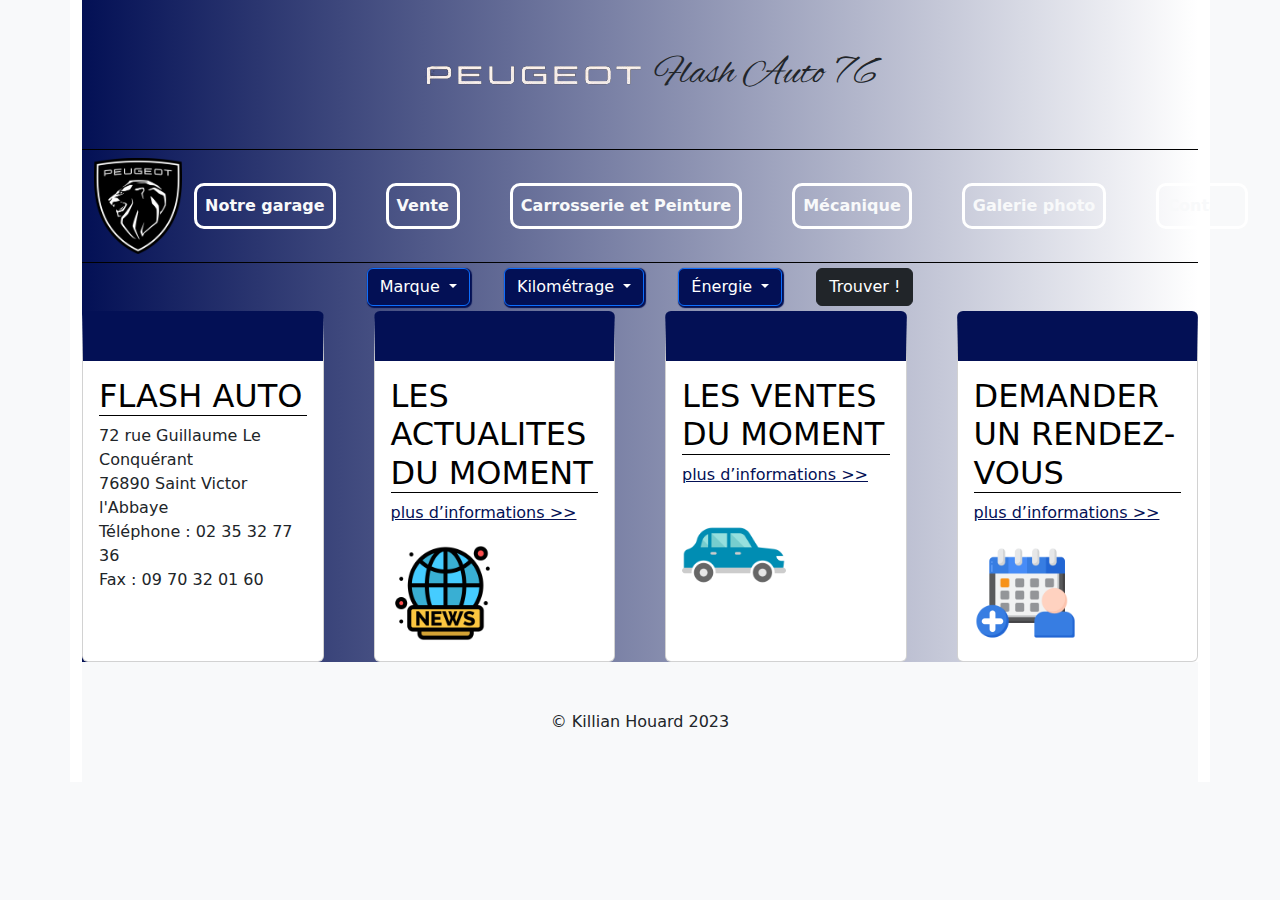
==== site garage/carrosserieetpeinture/carrosserieetpeinture.html @ fbbb493b "Add files via upload" ====
<!DOCTYPE html>
<html lang="fr" class="bg-light">

<head>
  <!-- En-tête de la page -->
  <meta charset="utf-8" /> <!-- Cette balise indique l'encodage utilisé dans votre fichier .html ici utf-8 -->
  <title>Flash Auto 76</title> <!-- Ce titre s'affiche dans l'onglet du navigateur -->

  <!-- Latest compiled and minified CSS -->
  <link href="https://cdn.jsdelivr.net/npm/bootstrap@5.2.3/dist/css/bootstrap.min.css" rel="stylesheet">
  <link href="../style.css" rel="stylesheet">

</head>

<body class="container">
  <header class="text-center gradient">

    <img src="../images/texte-peugeot.png" alt="Peugeot">
    <h1 class="FlAuto"> Flash Auto 76</h1>
  </header>

  <!-- MENU PRINCIPAL -->

  <div id="principal-menu">
    <nav class="navbar  navbar-expand-lg navbar-light">
      <div class="container">
        <a class="logo" href="../index.html">
          <img class="logo" src="../images/logo.png" alt="Logo" class="img-fluid">
        </a>
        <button class="navbar-toggler" type="button" data-bs-toggle="collapse" data-bs-target="#navbarSupportedContent"
          aria-controls="navbarSupportedContent" aria-expanded="false" aria-label="Toggle navigation">
          <span class="navbar-toggler-icon"></span>
        </button>
        <div class="collapse navbar-collapse" id="navbarSupportedContent">
          <ul class="navbar-nav me-auto mb-2 mb-lg-0  flex-nowrap">
            <li class="nav-item nav-item-1">
              <a class="nav-link text-light bold" href="../notregarage/notregarage.html">Notre garage</a>
            </li>
            <li class="nav-item nav-item-2">
              <a class="nav-link text-light bold" href="../vente/vente.html">Vente</a>
            </li>
            <li class="nav-item nav-item-3">
              <a class="nav-link text-light  bold" href="carrosserieetpeinture.html">Carrosserie et Peinture</a>
            </li>
            <li class="nav-item nav-item-4">
              <a class="nav-link text-light bold" href="../mecanique/mecanique.html">Mécanique</a>
            </li>
            <li class="nav-item nav-item-5">
              <a class="nav-link text-light bold" href="../galeriephoto/galeriephoto.html">Galerie photo</a>
            </li>
            <li class="nav-item nav-item-6">
              <a class="nav-link text-light bold" href="../contact/contact.html">Contact</a>
            </li>
          </ul>
          <a href="https://rendezvousenligne.peugeot.fr/rdv-intervention.aspx?idpdv=0000024561&rrdi=768900D&acteurvn=768900D01&name=FLASH+AUTO&address=72+RUE+GUILLAUME+LE+CONQUERANT|76890|ST+VICTOR+L%27ABBAYE&phone=0235327736&urlcontact=http%3a%2f%2fagents.peugeot.fr%2f&urlhome=http%3a%2f%2fagents.peugeot.fr%2fst-victor-l-abbaye&style=&lang=fr-FR&Dealer=768900D01&DealerL=FLASH+AUTO&id=768900D#_ga=1.255135880.149295394.1458896356"
            class="btn btn-dark me-2 nowrap" type="button">Prendre un rendez-vous</a>
        </div>
      </div>
    </nav>
    <form class="d-flex search-form">
      <div class="dropdown me-4">
        <button class="btn btn-primary dropdown-toggle" type="button" id="dropdownMarque" data-bs-toggle="dropdown"
          aria-expanded="false">
          Marque
        </button>
        <ul class="dropdown-menu" aria-labelledby="dropdownMarque">
          <li><a class="dropdown-item" href="#">Renault</a></li>
          <li><a class="dropdown-item" href="#">Peugeot</a></li>
          <li><a class="dropdown-item" href="#">Citroën</a></li>
        </ul>
      </div>
      <div class="dropdown me-4">
        <button class="btn btn-primary dropdown-toggle" type="button" id="dropdownKilometrage" data-bs-toggle="dropdown"
          aria-expanded="false">
          Kilométrage
        </button>
        <ul class="dropdown-menu me-4" aria-labelledby="dropdownKilometrage">
          <li><a class="dropdown-item" href="#">Moins de 10 000 km</a></li>
          <li><a class="dropdown-item" href="#">10 000 - 20 000 km</a></li>
          <li><a class="dropdown-item" href="#">Plus de 20 000 km</a></li>
        </ul>
      </div>
      <div class="dropdown me-4">
        <button class="btn btn-primary dropdown-toggle" type="button" id="dropdownEnergie" data-bs-toggle="dropdown"
          aria-expanded="false">
          Énergie
        </button>
        <ul class="dropdown-menu" aria-labelledby="dropdownEnergie">
          <li><a class="dropdown-item" href="#">Essence</a></li>
          <li><a class="dropdown-item" href="#">Diesel</a></li>
          <li><a class="dropdown-item" href="#">Électrique</a></li>
        </ul>
      </div>
      <button class="btn btn-dark" type="submit">Trouver !</button>
    </form>
  </div>




    <div class="card-row cardInfo">
      <div class="card cardInfo-1">
        <div class="card-body">
          <h2 class="card-title">FLASH AUTO</h2>
          <p class="card-text">
            72 rue Guillaume Le Conquérant <br>
            76890 Saint Victor l'Abbaye <br>
            Téléphone : 02 35 32 77 36 <br>
            Fax : 09 70 32 01 60 <br>
          </p>

        </div>
      </div>
      <a href="#" class="cardLink">
        <div class="card cardInfo-2">
          <div class="card-body">
            <h2 class="card-title">LES ACTUALITES DU MOMENT</h2>
            <p class="card-text">
              <a href="#" class="plusdinfo"> plus d’informations >></a>
            </p>
            <img src="../images/actu.png" alt="actu" class="card-img-bottom">

          </div>
        </div>
      </a>

      <div class="card cardInfo-3">
        <div class="card-body">
          <h2 class="card-title">LES VENTES DU MOMENT</h2>
          <p class="card-text">
            <a href="#" class="plusdinfo"> plus d’informations >></a>
          </p>
          <img src="../images/voiture.png" alt="vente" class="card-img-bottom">

        </div>
      </div>

      <div class="card cardInfo-4">
        <div class="card-body">
          <h2 class="card-title">DEMANDER UN RENDEZ-VOUS</h2>
          <p class="card-text">
            <a href="#" class="plusdinfo"> plus d’informations >></a>
          </p>
          <img src="../images/rdv.png" alt="rdv" class="card-img-bottom">

        </div>
      </div>







    </div>






</body>

</html>


























<!-- Pied de page  -->
<footer style="padding-bottom : 100px" class="bg-light text-center p-5">&copy; Killian Houard 2023
</footer>


<!-- Latest compiled JavaScript -->
<script src="https://code.jquery.com/jquery-3.2.1.slim.min.js"></script>
<script src="https://cdn.jsdelivr.net/npm/popper.js@1.12.9/dist/umd/popper.min.js"></script>
<script src="https://cdn.jsdelivr.net/npm/bootstrap@5.2.3/dist/js/bootstrap.bundle.min.js"></script>
</body>

</html>
---- site garage/style.css ----
.gradient {
    background: linear-gradient(to right, #031055, #ffffff);
}

header {
    height: 150px;
    display: flex;
    align-items: center;
    justify-content: center;
    border-bottom: solid black 1px;
}

@font-face {
    font-family: 'AlexBrush';
    src: url('font/AlexBrush-Regular.ttf') format('truetype');
}

.FlAuto {
    font-family: 'AlexBrush', sans-serif;
    margin-top : 7px;
}


.image-container {
    text-align: center;
    margin-bottom: -5px;
}



.navbar.navbar-expand-lg {
    background: linear-gradient(to right, #031055, #ffffff);

}


.nav-item {
    border: 3px solid rgb(255, 255, 255);
    border-radius: 10px;
    margin-right: 50px;
    color : white;
    font-weight: bold;

}




.navbar-nav .nav-link {
    white-space: nowrap;

}

.nowrap {
    white-space: nowrap;
}

.principal-menu {
    background: linear-gradient(to right, #031055, #ffffff);
    height: 100%;
}



.nav-item .nav-item-1 {
    margin-left: 50px;
    color: white;
}

.nav-item .nav-item-2 {
    margin-left: 10px;
    color: white;
}
.nav-item .nav-item-3 {
    margin-left: 10px;
    color: white;
}
.nav-item .nav-item-4 {
    margin-left: 10px;
    color: white;
}
.nav-item .nav-item-5 {
    margin-left: 10px;
    color: white;
}
.nav-item .nav-item-6 {
    margin-left: 10px;
    margin-right: 50px;
    color: white;
}




.search-form {
    display: flex;
    justify-content: center;
    align-items: center;
    background: linear-gradient(to right, #031055, #ffffff);
    border-top: solid black 1px;

}

.btn {
    margin: 5px;
}

.card-row {
    display: flex;
    background: linear-gradient(to right, #031055, #ffffff);
}

.card {
    flex: 1;
    margin-right: 50px;
    /* Espacement entre les cartes */
}

.card:last-child {
    margin-right: 0;
    /* Supprimer la marge à droite de la dernière carte */
}

.logo{
    margin-right : 50px;
    position : flex;
    width: 175%;
}

.titleContent{
    border-bottom: solid 1px black;
}

b{
    color:#031055;
}

.card.cardHoraire{
    width : 25%;
    border-bottom : #031055 solid 3px;
    border-left   : #031055 solid 3px;
    border-right  : rgb(143, 143, 143) solid 1px;
    border-top    : rgb(143, 143, 143) solid 1px;
}

.card.cardAnnonces{
    border : 1px solid black;
}

.activites{
    border: solid 1px rgb(201, 201, 201);
}

.assurances{
    border: solid 1px rgb(201, 201, 201);
}

.btn.dropdown-toggle{
    background-color: #031055;
    box-shadow : 1px 1px 1px 1px #031055;
}

.card-row.cardInfo{
    display: flex;
}

.card-title{
    border-bottom : 1px solid black;
}

.cardInfo-1{
    border-top : 50px solid #031055;
}

.cardInfo-2{
    border-top : 50px solid #031055;
}

.cardInfo-3{
    border-top : 50px solid #031055;
}

.cardInfo-4{
    border-top : 50px solid #031055;
    margin-left: 0;
}

.card-img-bottom{
    width : 50%;
}

.cardLink{
    text-decoration: none;
}

.card-title{
    text-decoration : none;
    color : black;
}
.plusdinfo{
    color : #031055;
}
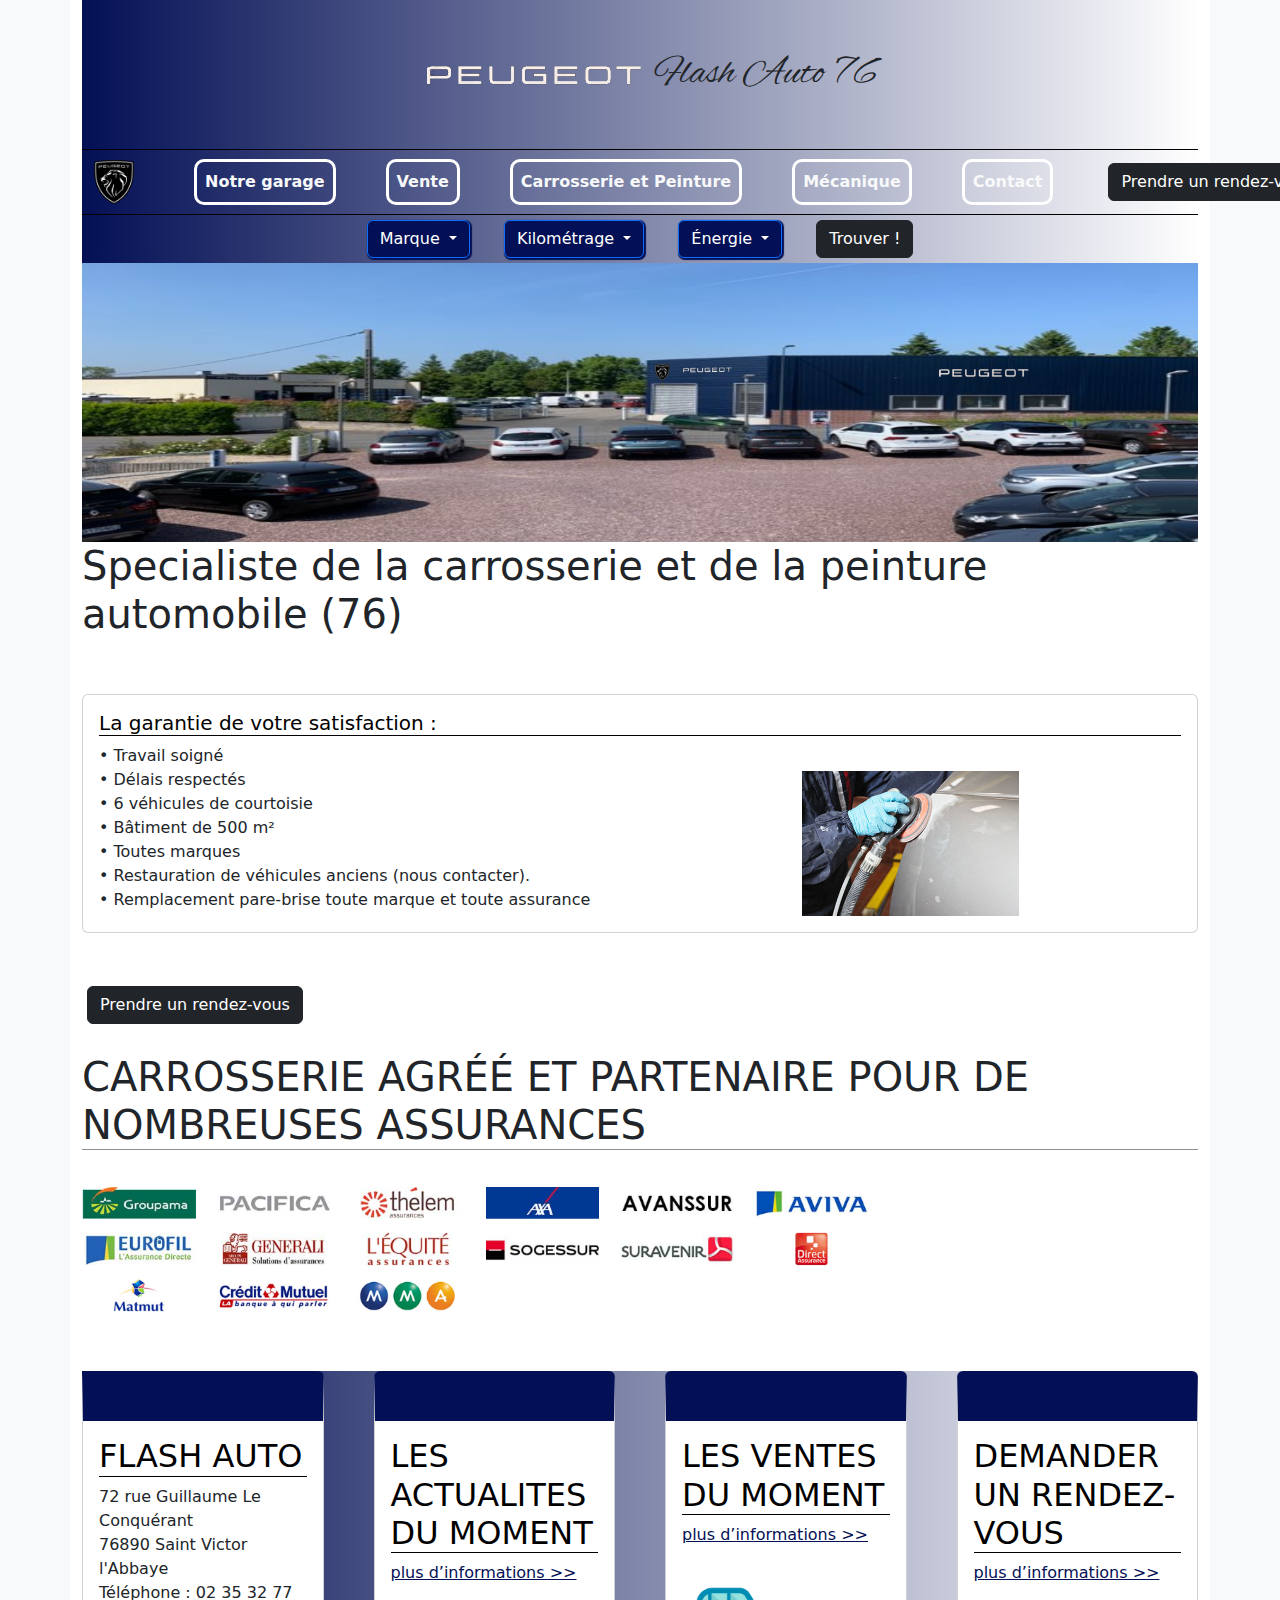
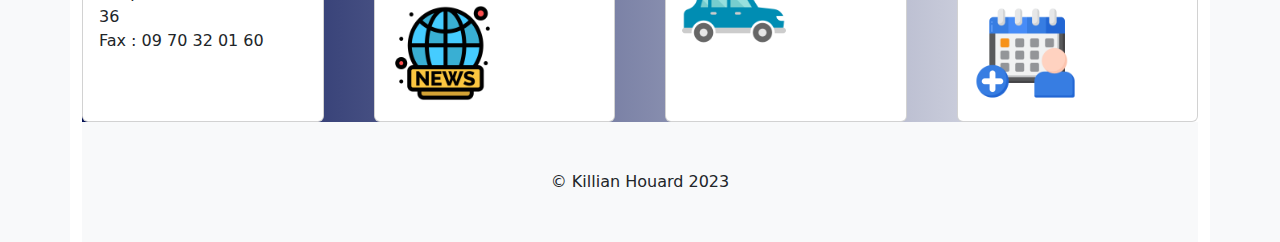
==== commit dfd66574: "Add files via upload" ====
--- a/site garage/carrosserieetpeinture/carrosserieetpeinture.html
+++ b/site garage/carrosserieetpeinture/carrosserieetpeinture.html
@@ -21,138 +21,174 @@
 
   <!-- MENU PRINCIPAL -->
 
-  <div id="principal-menu">
-    <nav class="navbar  navbar-expand-lg navbar-light">
-      <div class="container">
-        <a class="logo" href="../index.html">
-          <img class="logo" src="../images/logo.png" alt="Logo" class="img-fluid">
-        </a>
-        <button class="navbar-toggler" type="button" data-bs-toggle="collapse" data-bs-target="#navbarSupportedContent"
-          aria-controls="navbarSupportedContent" aria-expanded="false" aria-label="Toggle navigation">
-          <span class="navbar-toggler-icon"></span>
-        </button>
-        <div class="collapse navbar-collapse" id="navbarSupportedContent">
-          <ul class="navbar-nav me-auto mb-2 mb-lg-0  flex-nowrap">
-            <li class="nav-item nav-item-1">
-              <a class="nav-link text-light bold" href="../notregarage/notregarage.html">Notre garage</a>
-            </li>
-            <li class="nav-item nav-item-2">
-              <a class="nav-link text-light bold" href="../vente/vente.html">Vente</a>
-            </li>
-            <li class="nav-item nav-item-3">
-              <a class="nav-link text-light  bold" href="carrosserieetpeinture.html">Carrosserie et Peinture</a>
-            </li>
-            <li class="nav-item nav-item-4">
-              <a class="nav-link text-light bold" href="../mecanique/mecanique.html">Mécanique</a>
-            </li>
-            <li class="nav-item nav-item-5">
-              <a class="nav-link text-light bold" href="../galeriephoto/galeriephoto.html">Galerie photo</a>
-            </li>
-            <li class="nav-item nav-item-6">
-              <a class="nav-link text-light bold" href="../contact/contact.html">Contact</a>
-            </li>
-          </ul>
-          <a href="https://rendezvousenligne.peugeot.fr/rdv-intervention.aspx?idpdv=0000024561&rrdi=768900D&acteurvn=768900D01&name=FLASH+AUTO&address=72+RUE+GUILLAUME+LE+CONQUERANT|76890|ST+VICTOR+L%27ABBAYE&phone=0235327736&urlcontact=http%3a%2f%2fagents.peugeot.fr%2f&urlhome=http%3a%2f%2fagents.peugeot.fr%2fst-victor-l-abbaye&style=&lang=fr-FR&Dealer=768900D01&DealerL=FLASH+AUTO&id=768900D#_ga=1.255135880.149295394.1458896356"
-            class="btn btn-dark me-2 nowrap" type="button">Prendre un rendez-vous</a>
-        </div>
-      </div>
-    </nav>
-    <form class="d-flex search-form">
-      <div class="dropdown me-4">
-        <button class="btn btn-primary dropdown-toggle" type="button" id="dropdownMarque" data-bs-toggle="dropdown"
-          aria-expanded="false">
-          Marque
-        </button>
-        <ul class="dropdown-menu" aria-labelledby="dropdownMarque">
-          <li><a class="dropdown-item" href="#">Renault</a></li>
-          <li><a class="dropdown-item" href="#">Peugeot</a></li>
-          <li><a class="dropdown-item" href="#">Citroën</a></li>
+ <!-- MENU PRINCIPAL -->
+
+ <div id="principal-menu">
+  <nav class="navbar  navbar-expand-lg navbar-light"> 
+    <div class="container">
+      <a class="logo" href="../index.html">
+        <img class="logo" src="../images/logo.png" alt="Logo" class="img-fluid">
+      </a>
+      <button class="navbar-toggler" type="button" data-bs-toggle="collapse" data-bs-target="#navbarSupportedContent"
+        aria-controls="navbarSupportedContent" aria-expanded="false" aria-label="Toggle navigation">
+        <span class="navbar-toggler-icon"></span>
+      </button>
+      <div class="collapse navbar-collapse" id="navbarSupportedContent">
+        <ul class="navbar-nav  flex-nowrap"> 
+          <li class="nav-item nav-item-1">
+            <a class="nav-link text-light bold" href="../notregarage/notregarage.html">Notre garage</a>
+          </li>
+          <li class="nav-item nav-item-2">
+            <a class="nav-link text-light bold" href="../vente/vente.html">Vente</a>
+          </li>
+          <li class="nav-item nav-item-3">
+            <a class="nav-link text-light  bold"
+              href="carrosserieetpeinture.html">Carrosserie et Peinture</a>
+          </li>
+          <li class="nav-item nav-item-4">
+            <a class="nav-link text-light bold" href="../mecanique/mecanique.html">Mécanique</a>
+          </li>
+
+          <li class="nav-item nav-item-6">
+            <a class="nav-link text-light bold" href="../contact/contact.html">Contact</a>
+          </li>
         </ul>
-      </div>
-      <div class="dropdown me-4">
-        <button class="btn btn-primary dropdown-toggle" type="button" id="dropdownKilometrage" data-bs-toggle="dropdown"
-          aria-expanded="false">
-          Kilométrage
-        </button>
-        <ul class="dropdown-menu me-4" aria-labelledby="dropdownKilometrage">
-          <li><a class="dropdown-item" href="#">Moins de 10 000 km</a></li>
-          <li><a class="dropdown-item" href="#">10 000 - 20 000 km</a></li>
-          <li><a class="dropdown-item" href="#">Plus de 20 000 km</a></li>
-        </ul>
-      </div>
-      <div class="dropdown me-4">
-        <button class="btn btn-primary dropdown-toggle" type="button" id="dropdownEnergie" data-bs-toggle="dropdown"
-          aria-expanded="false">
-          Énergie
-        </button>
-        <ul class="dropdown-menu" aria-labelledby="dropdownEnergie">
-          <li><a class="dropdown-item" href="#">Essence</a></li>
-          <li><a class="dropdown-item" href="#">Diesel</a></li>
-          <li><a class="dropdown-item" href="#">Électrique</a></li>
-        </ul>
-      </div>
-      <button class="btn btn-dark" type="submit">Trouver !</button>
-    </form>
-  </div>
-
-
-
-
-    <div class="card-row cardInfo">
-      <div class="card cardInfo-1">
+        <a href="https://rendezvousenligne.peugeot.fr/rdv-intervention.aspx?idpdv=0000024561&rrdi=768900D&acteurvn=768900D01&name=FLASH+AUTO&address=72+RUE+GUILLAUME+LE+CONQUERANT|76890|ST+VICTOR+L%27ABBAYE&phone=0235327736&urlcontact=http%3a%2f%2fagents.peugeot.fr%2f&urlhome=http%3a%2f%2fagents.peugeot.fr%2fst-victor-l-abbaye&style=&lang=fr-FR&Dealer=768900D01&DealerL=FLASH+AUTO&id=768900D#_ga=1.255135880.149295394.1458896356"
+          class="btn btn-dark me-2 nowrap hover-button" type="button">Prendre un rendez-vous</a>
+      </div>
+    </div>
+  </nav>
+  <form class="d-flex search-form">
+    <div class="dropdown me-4">
+      <button class="btn btn-primary dropdown-toggle" type="button" id="dropdownMarque" data-bs-toggle="dropdown"
+        aria-expanded="false">
+        Marque
+      </button>
+      <ul class="dropdown-menu" aria-labelledby="dropdownMarque">
+        <li><a class="dropdown-item">Renault</a></li>
+        <li><a class="dropdown-item">Peugeot</a></li>
+        <li><a class="dropdown-item">Citroën</a></li>
+      </ul>
+    </div>
+    <div class="dropdown me-4">
+      <button class="btn btn-primary dropdown-toggle" type="button" id="dropdownKilometrage" data-bs-toggle="dropdown"
+        aria-expanded="false">
+        Kilométrage
+      </button>
+      <ul class="dropdown-menu me-4" aria-labelledby="dropdownKilometrage">
+        <li><a class="dropdown-item">Moins de 10 000 km</a></li>
+        <li><a class="dropdown-item">10 000 - 20 000 km</a></li>
+        <li><a class="dropdown-item">Plus de 20 000 km</a></li>
+      </ul>
+    </div>
+    <div class="dropdown me-4">
+      <button class="btn btn-primary dropdown-toggle" type="button" id="dropdownEnergie" data-bs-toggle="dropdown"
+        aria-expanded="false">
+        Énergie
+      </button>
+      <ul class="dropdown-menu" aria-labelledby="dropdownEnergie">
+        <li><a class="dropdown-item">Essence</a></li>
+        <li><a class="dropdown-item">Diesel</a></li>
+        <li><a class="dropdown-item">Électrique</a></li>
+      </ul>
+    </div>
+    <button class="btn btn-dark hover-button" type="submit">Trouver !</button>
+  </form>
+</div>
+ 
+  <img class="img-top img-fluid" src="../images/FINALE2-banniere.png">
+  </div>
+  <br>
+
+  <h1>Specialiste de la
+    carrosserie et de la peinture automobile (76)</h1> <br> <br>
+
+  <div id="staff">
+    <div class="card cardStaff">
+      <div class="card-body">
+        <h5 class="card-title">La garantie de votre satisfaction :</h5>
+        <p class="card-text">
+          • Travail soigné <br>
+          • Délais respectés <br>
+          • 6 véhicules de courtoisie <br>
+          • Bâtiment de 500 m² <br>
+          • Toutes marques <br>
+          • Restauration de véhicules anciens (nous contacter). <br>
+          • Remplacement pare-brise toute marque et toute assurance <br>
+          <img src="../images/carrossier.jpg" alt="carrossier" class="imgCarrosserie">
+      </div>
+    </div>
+  </div>
+
+  <br> <br>
+
+  <a href="https://rendezvousenligne.peugeot.fr/rdv-intervention.aspx?idpdv=0000024561&rrdi=768900D&acteurvn=768900D01&name=FLASH+AUTO&address=72+RUE+GUILLAUME+LE+CONQUERANT|76890|ST+VICTOR+L%27ABBAYE&phone=0235327736&urlcontact=http%3a%2f%2fagents.peugeot.fr%2f&urlhome=http%3a%2f%2fagents.peugeot.fr%2fst-victor-l-abbaye&style=&lang=fr-FR&Dealer=768900D01&DealerL=FLASH+AUTO&id=768900D#_ga=1.255135880.149295394.1458896356"
+    class="btn btn-dark me-2 nowrap hover-button" type="button">Prendre un rendez-vous</a>
+  <br> <br>
+  <div class="assurance">
+    <h1 id="titreAssurance">CARROSSERIE AGRÉÉ ET PARTENAIRE POUR DE NOMBREUSES ASSURANCES</h1>
+    <br>
+     <img src = "../images/assurance.jpg"  class = "img-fluid img-assurance">
+  </div>
+  <br>
+  <br>
+
+
+  <div class="card-row cardInfo">
+    <div class="card cardInfo-1">
+      <div class="card-body">
+        <h2 class="card-title">FLASH AUTO</h2>
+        <p class="card-text">
+          72 rue Guillaume Le Conquérant <br>
+          76890 Saint Victor l'Abbaye <br>
+          Téléphone : 02 35 32 77 36 <br>
+          Fax : 09 70 32 01 60 <br>
+        </p>
+
+      </div>
+    </div>
+    <a href="#" class="cardLink">
+      <div class="card cardInfo-2">
         <div class="card-body">
-          <h2 class="card-title">FLASH AUTO</h2>
-          <p class="card-text">
-            72 rue Guillaume Le Conquérant <br>
-            76890 Saint Victor l'Abbaye <br>
-            Téléphone : 02 35 32 77 36 <br>
-            Fax : 09 70 32 01 60 <br>
-          </p>
-
-        </div>
-      </div>
-      <a href="#" class="cardLink">
-        <div class="card cardInfo-2">
-          <div class="card-body">
-            <h2 class="card-title">LES ACTUALITES DU MOMENT</h2>
-            <p class="card-text">
-              <a href="#" class="plusdinfo"> plus d’informations >></a>
-            </p>
-            <img src="../images/actu.png" alt="actu" class="card-img-bottom">
-
-          </div>
-        </div>
-      </a>
-
-      <div class="card cardInfo-3">
-        <div class="card-body">
-          <h2 class="card-title">LES VENTES DU MOMENT</h2>
+          <h2 class="card-title">LES ACTUALITES DU MOMENT</h2>
           <p class="card-text">
             <a href="#" class="plusdinfo"> plus d’informations >></a>
           </p>
-          <img src="../images/voiture.png" alt="vente" class="card-img-bottom">
+          <img src="../images/actu.png" alt="actu" class="card-img-bottom">
 
         </div>
       </div>
-
-      <div class="card cardInfo-4">
-        <div class="card-body">
-          <h2 class="card-title">DEMANDER UN RENDEZ-VOUS</h2>
-          <p class="card-text">
-            <a href="#" class="plusdinfo"> plus d’informations >></a>
-          </p>
-          <img src="../images/rdv.png" alt="rdv" class="card-img-bottom">
-
-        </div>
-      </div>
-
-
-
-
-
-
-
-    </div>
+    </a>
+
+    <div class="card cardInfo-3">
+      <div class="card-body">
+        <h2 class="card-title">LES VENTES DU MOMENT</h2>
+        <p class="card-text">
+          <a href="#" class="plusdinfo"> plus d’informations >></a>
+        </p>
+        <img src="../images/voiture.png" alt="vente" class="card-img-bottom">
+
+      </div>
+    </div>
+
+    <div class="card cardInfo-4">
+      <div class="card-body">
+        <h2 class="card-title">DEMANDER UN RENDEZ-VOUS</h2>
+        <p class="card-text">
+          <a href="#" class="plusdinfo"> plus d’informations >></a>
+        </p>
+        <img src="../images/rdv.png" alt="rdv" class="card-img-bottom">
+
+      </div>
+    </div>
+
+
+
+
+
+
+
+  </div>
 
 
 
--- a/site garage/style.css
+++ b/site garage/style.css
@@ -123,8 +123,8 @@
 
 .logo{
     margin-right : 50px;
-    position : flex;
-    width: 175%;
+    position : relative;
+    max-width: 80%;
 }
 
 .titleContent{
@@ -199,4 +199,58 @@
 }
 .plusdinfo{
     color : #031055;
+}
+
+#photoGarage{
+    height : 20%;
+}
+
+.carouselGarage{
+    width : 750px;
+    height : 400px;
+    margin-left : 21%;
+
+}
+
+.hover-button{
+    transition: 2s;
+}
+
+.hover-button:hover{
+    background : #031055;
+}
+
+.imgCarrosserie {
+    float: right;
+    margin-top : -13%;
+    margin-right : 15%;
+    max-width: 20%;
+}
+
+#titreAssurance, #phrasedaccroche, .underline{
+    border-bottom: solid 1px rgb(143, 143, 143);
+}
+
+
+#mecanique{
+    margin-left: 0;
+    width: 25%;
+}
+
+
+
+.imgMecanique {
+    float: right;
+    margin-top : -13%;
+    margin-right : 15%;
+    max-width: 25%;
+}
+
+.custom-title{
+    color : #031055;
+}
+
+.map{
+    width : 100%;
+    border : 1px solid black;
 }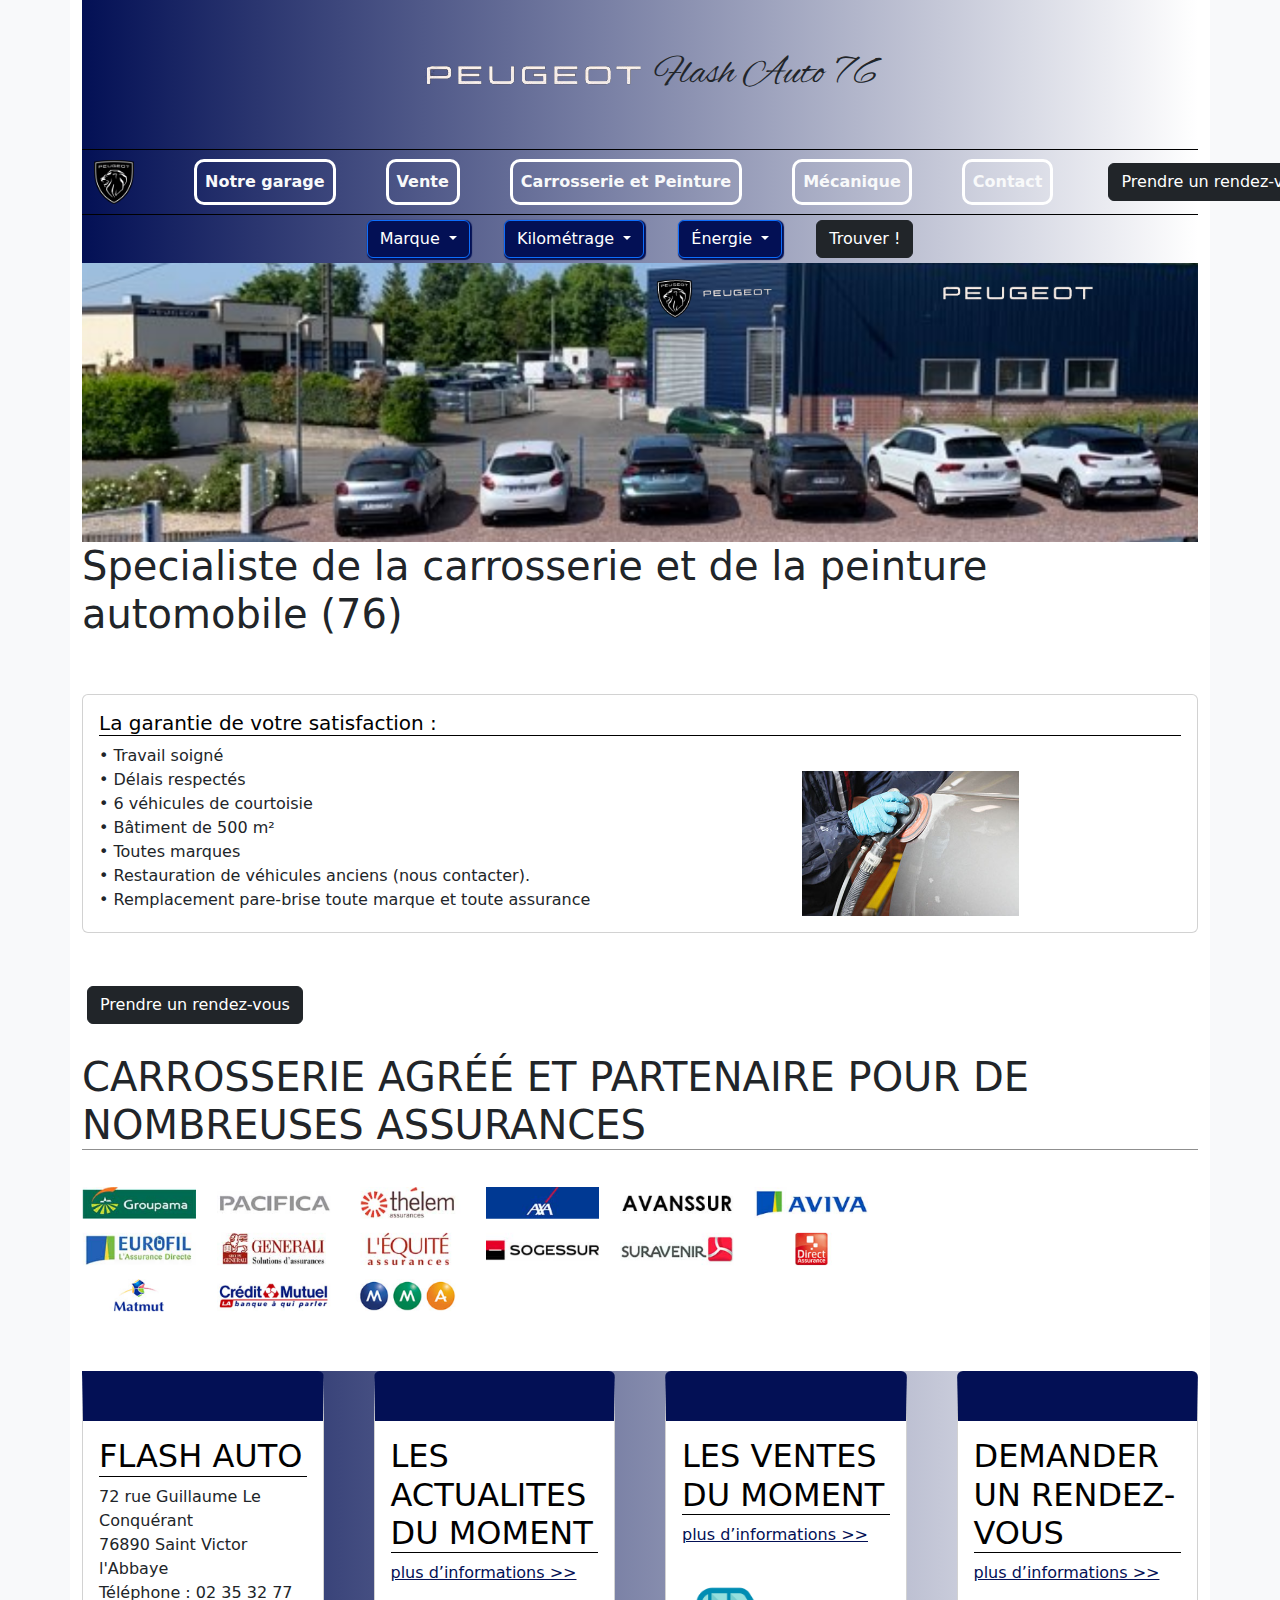
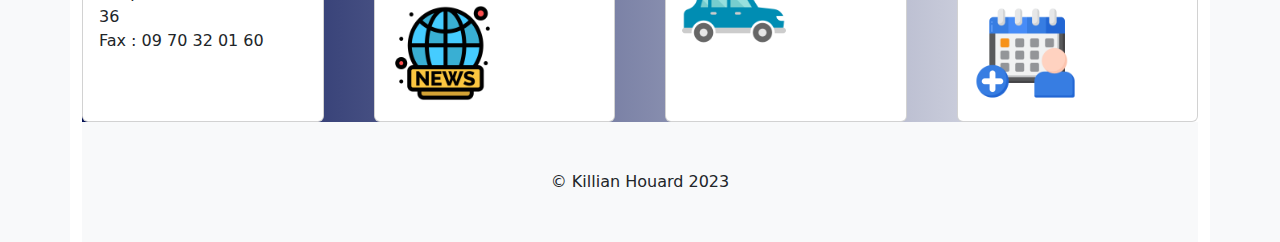
==== commit eecdf588: "Add files via upload" ====
--- a/site garage/carrosserieetpeinture/carrosserieetpeinture.html
+++ b/site garage/carrosserieetpeinture/carrosserieetpeinture.html
@@ -21,10 +21,8 @@
 
   <!-- MENU PRINCIPAL -->
 
- <!-- MENU PRINCIPAL -->
-
- <div id="principal-menu">
-  <nav class="navbar  navbar-expand-lg navbar-light"> 
+ <div id="principal-menu gradient">
+  <nav class="navbar  navbar-expand-lg navbar-light gradient"> 
     <div class="container">
       <a class="logo" href="../index.html">
         <img class="logo" src="../images/logo.png" alt="Logo" class="img-fluid">
@@ -36,21 +34,21 @@
       <div class="collapse navbar-collapse" id="navbarSupportedContent">
         <ul class="navbar-nav  flex-nowrap"> 
           <li class="nav-item nav-item-1">
-            <a class="nav-link text-light bold" href="../notregarage/notregarage.html">Notre garage</a>
+            <a class="nav-link text-light bold nowrap" href="../notregarage/notregarage.html">Notre garage</a>
           </li>
           <li class="nav-item nav-item-2">
-            <a class="nav-link text-light bold" href="../vente/vente.html">Vente</a>
+            <a class="nav-link text-light bold nowrap" href="../vente/vente.html">Vente</a>
           </li>
           <li class="nav-item nav-item-3">
-            <a class="nav-link text-light  bold"
+            <a class="nav-link text-light  bold nowrap"
               href="carrosserieetpeinture.html">Carrosserie et Peinture</a>
           </li>
           <li class="nav-item nav-item-4">
-            <a class="nav-link text-light bold" href="../mecanique/mecanique.html">Mécanique</a>
-          </li>
-
-          <li class="nav-item nav-item-6">
-            <a class="nav-link text-light bold" href="../contact/contact.html">Contact</a>
+            <a class="nav-link text-light bold nowrap" href="../mecanique/mecanique.html">Mécanique</a>
+          </li>
+
+          <li class="nav-item nav-item-5">
+            <a class="nav-link text-light bold nowrap" href="../contact/contact.html">Contact</a>
           </li>
         </ul>
         <a href="https://rendezvousenligne.peugeot.fr/rdv-intervention.aspx?idpdv=0000024561&rrdi=768900D&acteurvn=768900D01&name=FLASH+AUTO&address=72+RUE+GUILLAUME+LE+CONQUERANT|76890|ST+VICTOR+L%27ABBAYE&phone=0235327736&urlcontact=http%3a%2f%2fagents.peugeot.fr%2f&urlhome=http%3a%2f%2fagents.peugeot.fr%2fst-victor-l-abbaye&style=&lang=fr-FR&Dealer=768900D01&DealerL=FLASH+AUTO&id=768900D#_ga=1.255135880.149295394.1458896356"
@@ -58,16 +56,32 @@
       </div>
     </div>
   </nav>
-  <form class="d-flex search-form">
+  <form class="d-flex search-form gradient">
     <div class="dropdown me-4">
       <button class="btn btn-primary dropdown-toggle" type="button" id="dropdownMarque" data-bs-toggle="dropdown"
         aria-expanded="false">
         Marque
       </button>
-      <ul class="dropdown-menu" aria-labelledby="dropdownMarque">
+      <ul class="dropdown-menu" aria-labelledby="dropdownMarque ">
+        <li><a class="dropdown-item">Audi</a></li>
+        <li><a class="dropdown-item">BMW</a></li>
+        <li><a class="dropdown-item ">Citroën</a></li>
+        <li><a class="dropdown-item">Cupra</a></li>
+        <li><a class="dropdown-item">Dacia</a></li>
+        <li><a class="dropdown-item">Fiat</a></li>
+        <li><a class="dropdown-item">Ford</a></li>
         <li><a class="dropdown-item">Renault</a></li>
+        <li><a class="dropdown-item">Hyundai</a></li>
+        <li><a class="dropdown-item">Jeep</a></li>
+        <li><a class="dropdown-item">Lynk&Co</a></li>
+        <li><a class="dropdown-item">Mercedes</a></li>
+        <li><a class="dropdown-item">Mini</a></li>
+        <li><a class="dropdown-item">Nissan</a></li>
+        <li><a class="dropdown-item">Opel</a></li>
         <li><a class="dropdown-item">Peugeot</a></li>
-        <li><a class="dropdown-item">Citroën</a></li>
+        <li><a class="dropdown-item">Renault</a></li>
+        <li><a class="dropdown-item">Skoda</a></li>
+        <li><a class="dropdown-item">Volkswagen</a></li>
       </ul>
     </div>
     <div class="dropdown me-4">
@@ -78,7 +92,15 @@
       <ul class="dropdown-menu me-4" aria-labelledby="dropdownKilometrage">
         <li><a class="dropdown-item">Moins de 10 000 km</a></li>
         <li><a class="dropdown-item">10 000 - 20 000 km</a></li>
-        <li><a class="dropdown-item">Plus de 20 000 km</a></li>
+        <li><a class="dropdown-item">20 000 - 30 000 km</a></li>
+        <li><a class="dropdown-item">30 000 - 40 000 km</a></li>
+        <li><a class="dropdown-item">40 000 - 50 000 km</a></li>
+        <li><a class="dropdown-item">50 000 - 60 000 km</a></li>
+        <li><a class="dropdown-item">60 000 - 70 000 km</a></li>
+        <li><a class="dropdown-item">70 000 - 80 000 km</a></li>
+        <li><a class="dropdown-item">80 000 - 90 000 km</a></li>
+        <li><a class="dropdown-item">90 000 - 100 000 km</a></li>
+        <li><a class="dropdown-item">Plus de 100 000 km</a></li>
       </ul>
     </div>
     <div class="dropdown me-4">
@@ -90,6 +112,7 @@
         <li><a class="dropdown-item">Essence</a></li>
         <li><a class="dropdown-item">Diesel</a></li>
         <li><a class="dropdown-item">Électrique</a></li>
+        <li><a class="dropdown-item">Hybride</a></li>
       </ul>
     </div>
     <button class="btn btn-dark hover-button" type="submit">Trouver !</button>
@@ -134,7 +157,7 @@
   <br>
 
 
-  <div class="card-row cardInfo">
+  <div class="card-row cardInfo gradient">
     <div class="card cardInfo-1">
       <div class="card-body">
         <h2 class="card-title">FLASH AUTO</h2>
@@ -175,7 +198,7 @@
       <div class="card-body">
         <h2 class="card-title">DEMANDER UN RENDEZ-VOUS</h2>
         <p class="card-text">
-          <a href="#" class="plusdinfo"> plus d’informations >></a>
+          <a href="https://rendezvousenligne.peugeot.fr/rdv-intervention.aspx?idpdv=0000024561&rrdi=768900D&acteurvn=768900D01&name=FLASH+AUTO&address=72+RUE+GUILLAUME+LE+CONQUERANT|76890|ST+VICTOR+L%27ABBAYE&phone=0235327736&urlcontact=http%3a%2f%2fagents.peugeot.fr%2f&urlhome=http%3a%2f%2fagents.peugeot.fr%2fst-victor-l-abbaye&style=&lang=fr-FR&Dealer=768900D01&DealerL=FLASH+AUTO&id=768900D#_ga=1.255135880.149295394.1458896356" class="plusdinfo"> plus d’informations >></a>
         </p>
         <img src="../images/rdv.png" alt="rdv" class="card-img-bottom">
 
--- a/site garage/style.css
+++ b/site garage/style.css
@@ -18,19 +18,6 @@
 .FlAuto {
     font-family: 'AlexBrush', sans-serif;
     margin-top : 7px;
-}
-
-
-.image-container {
-    text-align: center;
-    margin-bottom: -5px;
-}
-
-
-
-.navbar.navbar-expand-lg {
-    background: linear-gradient(to right, #031055, #ffffff);
-
 }
 
 
@@ -44,21 +31,11 @@
 }
 
 
-
-
-.navbar-nav .nav-link {
-    white-space: nowrap;
-
-}
-
 .nowrap {
     white-space: nowrap;
 }
 
-.principal-menu {
-    background: linear-gradient(to right, #031055, #ffffff);
-    height: 100%;
-}
+
 
 
 
@@ -79,11 +56,8 @@
     margin-left: 10px;
     color: white;
 }
+
 .nav-item .nav-item-5 {
-    margin-left: 10px;
-    color: white;
-}
-.nav-item .nav-item-6 {
     margin-left: 10px;
     margin-right: 50px;
     color: white;
@@ -96,7 +70,6 @@
     display: flex;
     justify-content: center;
     align-items: center;
-    background: linear-gradient(to right, #031055, #ffffff);
     border-top: solid black 1px;
 
 }
@@ -107,7 +80,6 @@
 
 .card-row {
     display: flex;
-    background: linear-gradient(to right, #031055, #ffffff);
 }
 
 .card {
@@ -253,4 +225,4 @@
 .map{
     width : 100%;
     border : 1px solid black;
-}+}
